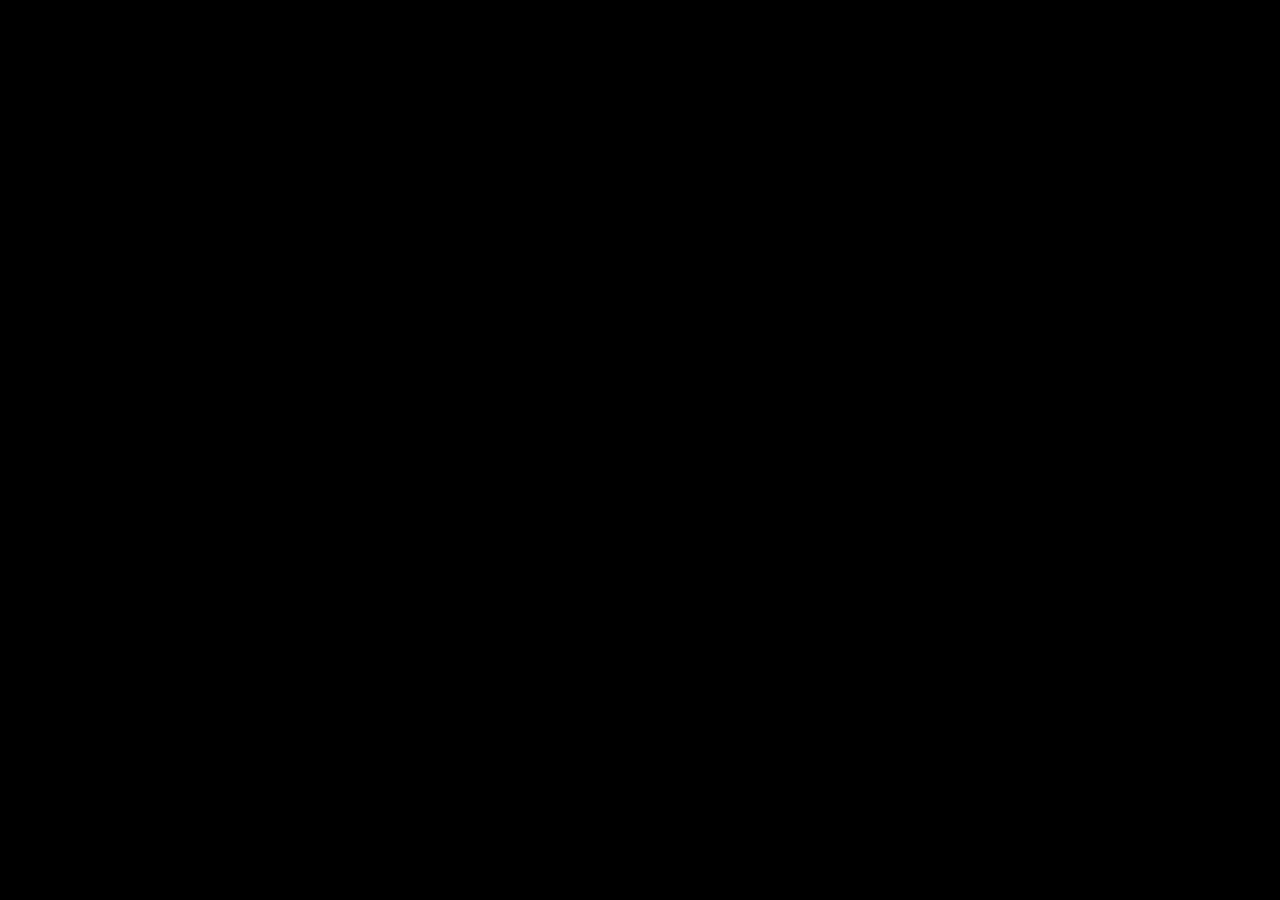
==== app/index.html @ f9157768 "remove full screen" ====
<!DOCTYPE html>
<html lang="en">
	<head>
		<!-- Google tag (gtag.js) -->
		<script async src="https://www.googletagmanager.com/gtag/js?id=G-K2VVL18BBR"></script>
		<script>
			window.dataLayer = window.dataLayer || [];
			function gtag(){dataLayer.push(arguments);}
			gtag('js', new Date());
	
			gtag('config', 'G-K2VVL18BBR');
		</script>
		<meta charset="utf-8">
		<meta name="viewport" content="width=device-width, user-scalable=no, initial-scale=1.0">
		<title>Play The Burden's Cast - Epic Dungeon Adventure Game Online</title>
		<meta name="description" content="Play The Burden's Cast now! Epic dungeon adventure game with tactical combat, dice rolling, and strategic gameplay. Choose your hero and start your adventure.">
		<meta name="keywords" content="play game, dungeon crawler, tactical RPG, dice game, strategy game, browser game, online game">
		<meta name="author" content="The Burden's Cast Team">
		<meta name="robots" content="index, follow">
		<link rel="canonical" href="https://scaamanho.github.io/burdenscast/app/">
		
		<!-- Open Graph / Facebook -->
		<meta property="og:type" content="website">
		<meta property="og:url" content="https://scaamanho.github.io/burdenscast/app/">
		<meta property="og:title" content="Play The Burden's Cast - Epic Dungeon Adventure Game">
		<meta property="og:description" content="Play now! Epic dungeon adventure with tactical combat and strategic gameplay. Choose your hero and embark on your adventure.">
		<meta property="og:image" content="https://scaamanho.github.io/burdenscast/assets/img/burdencast-initial.1.png">
		<meta property="og:image:width" content="1200">
		<meta property="og:image:height" content="630">
		<meta property="og:locale" content="en_US">
		<meta property="og:site_name" content="The Burden's Cast">
		
		<!-- Twitter -->
		<meta property="twitter:card" content="summary_large_image">
		<meta property="twitter:url" content="https://scaamanho.github.io/burdenscast/app/">
		<meta property="twitter:title" content="Play The Burden's Cast - Epic Dungeon Adventure Game">
		<meta property="twitter:description" content="Play now! Epic dungeon adventure with tactical combat and strategic gameplay.">
		<meta property="twitter:image" content="https://scaamanho.github.io/burdenscast/assets/img/burdencast-initial.1.png">
		
		<!-- Additional SEO meta tags -->
		<meta name="theme-color" content="#1a1a1a">
		<meta name="application-name" content="The Burden's Cast">
		<meta name="apple-mobile-web-app-title" content="The Burden's Cast">
		<meta name="apple-mobile-web-app-capable" content="yes">
		<meta name="apple-mobile-web-app-status-bar-style" content="black-translucent">
		<meta name="format-detection" content="telephone=no">
		<meta name="msapplication-tap-highlight" content="no">
		<meta name="mobile-web-app-capable" content="yes">
		<link rel="alternate" hreflang="en" href="https://scaamanho.github.io/burdenscast/app/">
		<link rel="alternate" hreflang="x-default" href="https://scaamanho.github.io/burdenscast/app/">
		
		<!-- Structured Data JSON-LD for Game Page -->
		<script type="application/ld+json">
		{
			"@context": "https://schema.org",
			"@type": "WebApplication",
			"name": "The Burden's Cast - Game Player",
			"description": "Play The Burden's Cast, an epic dungeon adventure game with tactical combat, dice rolling, and strategic gameplay. Browser-based RPG with no downloads required.",
			"url": "https://scaamanho.github.io/burdenscast/app/",
			"applicationCategory": "Game",
			"operatingSystem": ["Windows", "macOS", "Linux", "iOS", "Android"],
			"browserRequirements": "Requires JavaScript and WebGL support",
			"offers": {
				"@type": "Offer",
				"price": "0",
				"priceCurrency": "USD",
				"availability": "https://schema.org/InStock"
			},
			"author": {
				"@type": "Organization",
				"name": "The Burden's Cast Team"
			},
			"publisher": {
				"@type": "Organization",
				"name": "The Burden's Cast Team"
			},
			"inLanguage": "en",
			"isAccessibleForFree": true,
			"mainEntity": {
				"@type": "VideoGame",
				"name": "The Burden's Cast",
				"genre": ["Role-playing game", "Strategy game", "Adventure game", "Tactical game"],
				"gamePlatform": ["Web browser"],
				"playMode": "SinglePlayer"
			}
		}
		</script>
		
		<style>
html, body, #canvas {
	margin: 0;
	padding: 0;
	border: 0;
}

body {
	color: white;
	background-color: black;
	overflow: hidden;
	touch-action: none;
}

#canvas {
	display: block;
}

#canvas:focus {
	outline: none;
}

#status, #status-splash, #status-progress {
	position: absolute;
	left: 0;
	right: 0;
}

#status, #status-splash {
	top: 0;
	bottom: 0;
}

#status {
	background-color: #242424;
	display: flex;
	flex-direction: column;
	justify-content: center;
	align-items: center;
	visibility: hidden;
}

#status-splash {
	max-height: 100%;
	max-width: 100%;
	margin: auto;
}

#status-splash.show-image--false {
	display: none;
}

#status-splash.fullsize--true {
	height: 100%;
	width: 100%;
	object-fit: contain;
}

#status-splash.use-filter--false {
	image-rendering: pixelated;
}

#status-progress, #status-notice {
	display: none;
}

#status-progress {
	bottom: 10%;
	width: 50%;
	margin: 0 auto;
}

#status-notice {
	background-color: #5b3943;
	border-radius: 0.5rem;
	border: 1px solid #9b3943;
	color: #e0e0e0;
	font-family: 'Noto Sans', 'Droid Sans', Arial, sans-serif;
	line-height: 1.3;
	margin: 0 2rem;
	overflow: hidden;
	padding: 1rem;
	text-align: center;
	z-index: 1;
}
		</style>
		<!-- Cache control meta tags -->
		<meta http-equiv="Cache-Control" content="no-cache, no-store, must-revalidate">
		<meta http-equiv="Pragma" content="no-cache">
		<meta http-equiv="Expires" content="0">
		
		<!-- Preload critical resources with cache busting -->
		<link rel="preload" href="burdens_cast.wasm?v=20251011" as="fetch" crossorigin="anonymous">
		<link rel="preload" href="burdens_cast.pck?v=20251011" as="fetch" crossorigin="anonymous">
		<link rel="preload" href="burdens_cast.js?v=20251011" as="script">
		<link rel="preload" href="burdens_cast.png?v=20251011" as="image">
		
		<link id="-gd-engine-icon" rel="icon" type="image/png" href="burdens_cast.icon.png?v=20251011" />
		<link rel="apple-touch-icon" href="burdens_cast.apple-touch-icon.png?v=20251011"/>

	</head>
	<body>
		<main role="main" aria-label="Game interface">
			<canvas id="canvas" aria-label="The Burden's Cast game canvas">
				Your browser does not support the canvas tag.
			</canvas>
		</main>

		<noscript>
			<div style="text-align: center; padding: 2rem; color: white; font-family: Arial, sans-serif;">
				<h1>JavaScript Required</h1>
				<p>This game requires JavaScript to run. Please enable JavaScript in your browser and refresh the page.</p>
				<p><a href="https://scaamanho.github.io/burdenscast/" style="color: #4CAF50;">← Return to main page</a></p>
			</div>
		</noscript>

		<output id="status" aria-live="polite">
			<img id="status-splash" class="show-image--true fullsize--true use-filter--true" src="burdens_cast.png?v=20251011" alt="The Burden's Cast loading screen">
			<progress id="status-progress" aria-label="Game loading progress"></progress>
			<div id="status-notice" aria-live="assertive"></div>
		</output>

		<script src="burdens_cast.js?v=20251011"></script>
		<script>
const GODOT_CONFIG = {"args":[],"canvasResizePolicy":2,"ensureCrossOriginIsolationHeaders":true,"executable":"burdens_cast","experimentalVK":false,"fileSizes":{"burdens_cast.pck":15530976,"burdens_cast.wasm":52126319},"focusCanvas":true,"gdextensionLibs":[]};
const GODOT_THREADS_ENABLED = false;
const engine = new Engine(GODOT_CONFIG);

(function () {
	const statusOverlay = document.getElementById('status');
	const statusProgress = document.getElementById('status-progress');
	const statusNotice = document.getElementById('status-notice');

	let initializing = true;
	let statusMode = '';

	function setStatusMode(mode) {
		if (statusMode === mode || !initializing) {
			return;
		}
		if (mode === 'hidden') {
			statusOverlay.remove();
			initializing = false;
			return;
		}
		statusOverlay.style.visibility = 'visible';
		statusProgress.style.display = mode === 'progress' ? 'block' : 'none';
		statusNotice.style.display = mode === 'notice' ? 'block' : 'none';
		statusMode = mode;
	}

	function setStatusNotice(text) {
		while (statusNotice.lastChild) {
			statusNotice.removeChild(statusNotice.lastChild);
		}
		const lines = text.split('\n');
		lines.forEach((line) => {
			statusNotice.appendChild(document.createTextNode(line));
			statusNotice.appendChild(document.createElement('br'));
		});
	}

	function displayFailureNotice(err) {
		console.error(err);
		if (err instanceof Error) {
			setStatusNotice(err.message);
		} else if (typeof err === 'string') {
			setStatusNotice(err);
		} else {
			setStatusNotice('An unknown error occurred.');
		}
		setStatusMode('notice');
		initializing = false;
	}

	const missing = Engine.getMissingFeatures({
		threads: GODOT_THREADS_ENABLED,
	});

	if (missing.length !== 0) {
		if (GODOT_CONFIG['serviceWorker'] && GODOT_CONFIG['ensureCrossOriginIsolationHeaders'] && 'serviceWorker' in navigator) {
			let serviceWorkerRegistrationPromise;
			try {
				serviceWorkerRegistrationPromise = navigator.serviceWorker.getRegistration();
			} catch (err) {
				serviceWorkerRegistrationPromise = Promise.reject(new Error('Service worker registration failed.'));
			}
			// There's a chance that installing the service worker would fix the issue
			Promise.race([
				serviceWorkerRegistrationPromise.then((registration) => {
					if (registration != null) {
						return Promise.reject(new Error('Service worker already exists.'));
					}
					return registration;
				}).then(() => engine.installServiceWorker()),
				// For some reason, `getRegistration()` can stall
				new Promise((resolve) => {
					setTimeout(() => resolve(), 2000);
				}),
			]).then(() => {
				// Reload if there was no error.
				window.location.reload();
			}).catch((err) => {
				console.error('Error while registering service worker:', err);
			});
		} else {
			// Display the message as usual
			const missingMsg = 'Error\nThe following features required to run Godot projects on the Web are missing:\n';
			displayFailureNotice(missingMsg + missing.join('\n'));
		}
	} else {
		setStatusMode('progress');
		engine.startGame({
			'onProgress': function (current, total) {
				if (current > 0 && total > 0) {
					statusProgress.value = current;
					statusProgress.max = total;
				} else {
					statusProgress.removeAttribute('value');
					statusProgress.removeAttribute('max');
				}
			},
		}).then(() => {
			setStatusMode('hidden');
		}, displayFailureNotice);
	}
}());
		</script>
	</body>
</html>
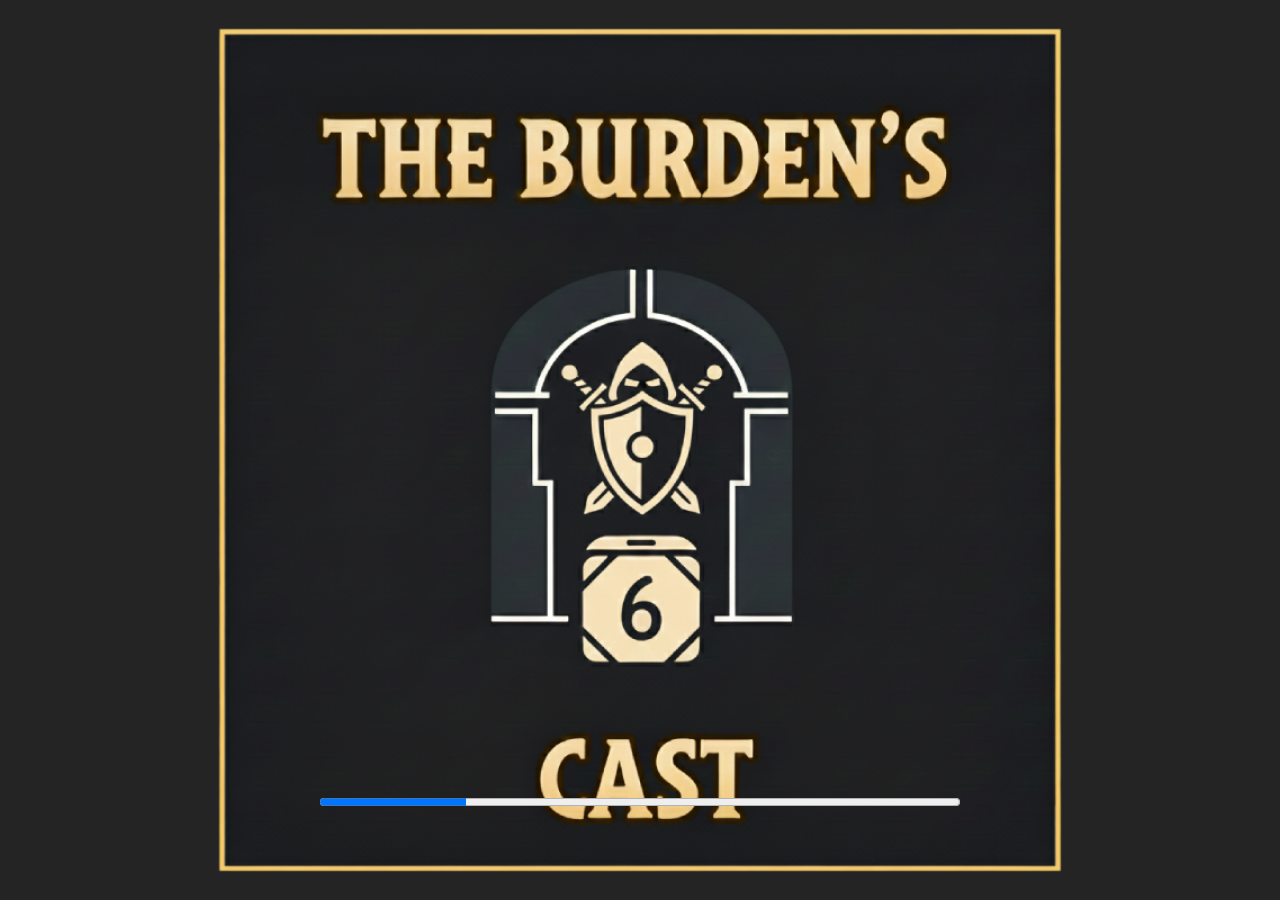
==== commit 96208bff: "version 0.3.1" ====
--- a/app/index.html
+++ b/app/index.html
@@ -178,10 +178,10 @@
 		<meta http-equiv="Expires" content="0">
 		
 		<!-- Preload critical resources with cache busting -->
-		<link rel="preload" href="burdens_cast.wasm?v=20251011" as="fetch" crossorigin="anonymous">
-		<link rel="preload" href="burdens_cast.pck?v=20251011" as="fetch" crossorigin="anonymous">
-		<link rel="preload" href="burdens_cast.js?v=20251011" as="script">
-		<link rel="preload" href="burdens_cast.png?v=20251011" as="image">
+		<link rel="preload" href="burdens_cast.wasm?v=20251205.1" as="fetch" crossorigin="anonymous">
+		<link rel="preload" href="burdens_cast.pck?v=20251205.1" as="fetch" crossorigin="anonymous">
+		<link rel="preload" href="burdens_cast.js?v=20251205.1" as="script">
+		<link rel="preload" href="burdens_cast.png?v=20251205.1" as="image">
 		
 		<link id="-gd-engine-icon" rel="icon" type="image/png" href="burdens_cast.icon.png?v=20251011" />
 		<link rel="apple-touch-icon" href="burdens_cast.apple-touch-icon.png?v=20251011"/>
